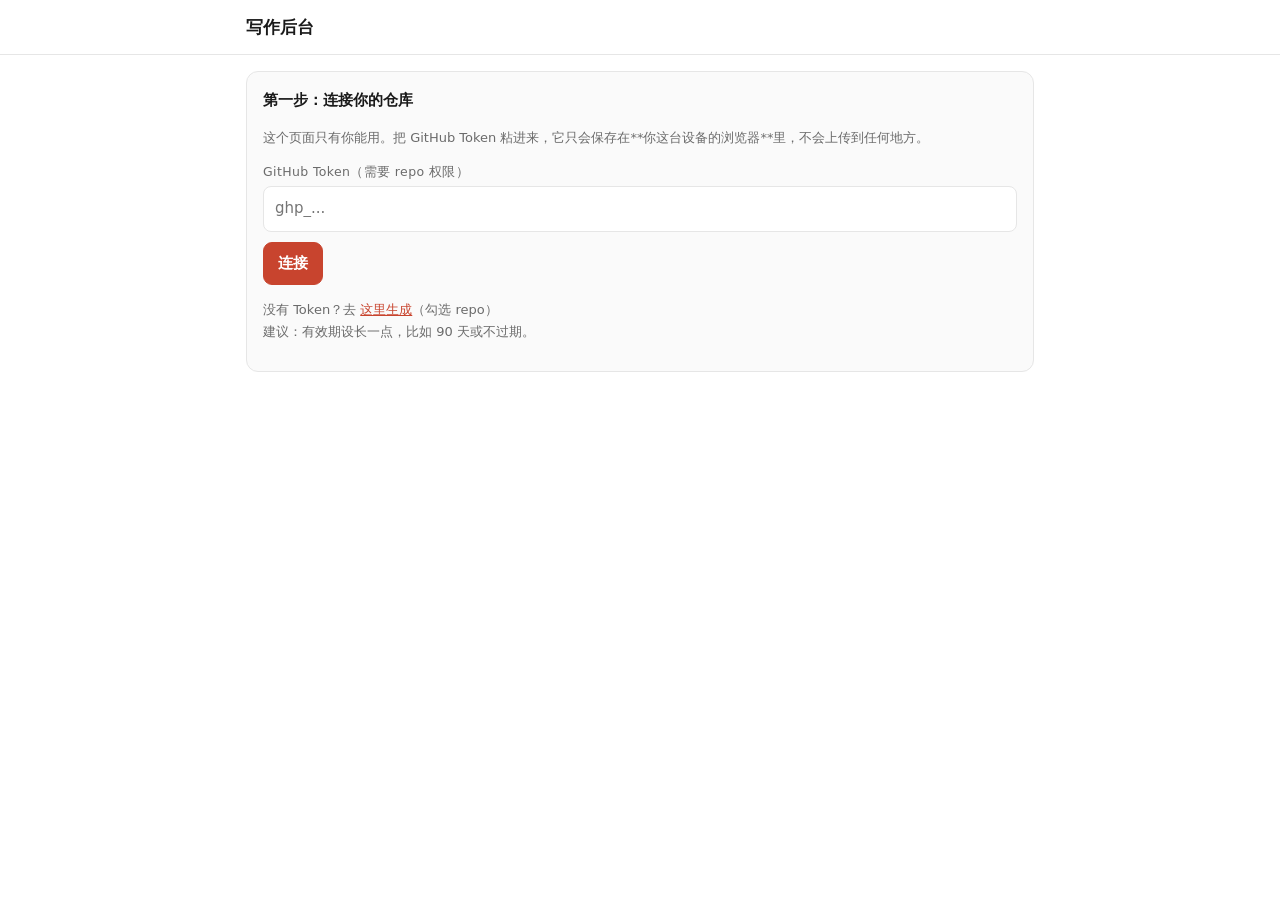
==== admin/index.html @ d94a4b34 "add admin cms (admin/index.html)" ====
<!DOCTYPE html>
<html lang="zh-CN">
<head>
<meta charset="utf-8">
<meta name="viewport" content="width=device-width,initial-scale=1,maximum-scale=1,user-scalable=no">
<title>写作后台</title>
<style>
*{box-sizing:border-box}
:root{--bg:#fff;--fg:#1a1a1a;--muted:#6b6b6b;--border:#e6e6e6;--accent:#c8442e;--card:#fafafa;--input:#fff}
@media(prefers-color-scheme:dark){:root{--bg:#121212;--fg:#e8e8e8;--muted:#9a9a9a;--border:#2a2a2a;--accent:#e0674e;--card:#1a1a1a;--input:#1e1e1e}}
body{margin:0;background:var(--bg);color:var(--fg);font:15px/1.7 system-ui,-apple-system,"PingFang SC","Noto Sans SC",sans-serif}
.wrap{max-width:820px;margin:0 auto;padding:16px}
header{position:sticky;top:0;background:var(--bg);border-bottom:1px solid var(--border);z-index:5}
header .wrap{display:flex;align-items:center;justify-content:space-between;height:54px;padding-top:0;padding-bottom:0}
h1{font-size:17px;margin:0;font-weight:700}
h2{font-size:15px;margin:0 0 12px;font-weight:650}
button{font:inherit;cursor:pointer;border:1px solid var(--border);background:var(--card);color:var(--fg);padding:8px 14px;border-radius:9px}
button:active{transform:scale(.98)}
button.primary{background:var(--accent);border-color:var(--accent);color:#fff;font-weight:600}
button.danger{color:#d33;border-color:#d33}
button:disabled{opacity:.5}
.card{border:1px solid var(--border);border-radius:12px;padding:16px;background:var(--card);margin-bottom:14px}
input,textarea{width:100%;font:inherit;color:var(--fg);background:var(--input);border:1px solid var(--border);border-radius:8px;padding:9px 11px;margin-bottom:10px}
textarea{resize:vertical;line-height:1.65}
label{display:block;font-size:12.5px;color:var(--muted);margin-bottom:4px;letter-spacing:.03em}
.row{display:flex;gap:8px;flex-wrap:wrap}
.row>*{flex:1;min-width:120px}
.list-item{display:flex;align-items:center;justify-content:space-between;gap:10px;
  padding:13px 0;border-bottom:1px solid var(--border);cursor:pointer}
.list-item:last-child{border-bottom:0}
.list-item .t{font-weight:600;font-size:15px}
.list-item .d{font-size:12.5px;color:var(--muted);font-variant-numeric:tabular-nums}
.toast{position:fixed;left:50%;bottom:24px;transform:translateX(-50%);background:#222;color:#fff;
  padding:11px 18px;border-radius:10px;font-size:14px;opacity:0;transition:.25s;pointer-events:none;z-index:99;max-width:90%;text-align:center}
.toast.show{opacity:1}
.toast.err{background:#c0392b}
.hint{font-size:13px;color:var(--muted);line-height:1.65}
.preview{border:1px solid var(--border);border-radius:10px;padding:14px;margin-bottom:12px;overflow:auto}
.preview h2{font-size:19px;margin:16px 0 10px}.preview h3{font-size:16px;margin:14px 0 8px}
.preview p{margin:0 0 12px}.preview blockquote{margin:0 0 12px;padding-left:14px;border-left:3px solid var(--accent);color:var(--muted)}
.preview code{background:var(--card);padding:2px 5px;border-radius:4px;font-size:.9em}
.preview pre{background:var(--card);padding:12px;border-radius:8px;overflow-x:auto}
.preview ul,.preview ol{padding-left:20px;margin:0 0 12px}
.preview hr{border:0;border-top:1px solid var(--border);margin:20px 0}
.hidden{display:none!important}
a{color:var(--accent)}
</style>
</head>
<body>
<header><div class="wrap">
  <h1>写作后台</h1>
  <div class="row" style="flex:0 0 auto">
    <button id="btnLogout" class="hidden">退出</button>
  </div>
</div></header>

<div class="wrap">

  <!-- 登录 -->
  <section id="viewLogin" class="hidden">
    <div class="card">
      <h2>第一步：连接你的仓库</h2>
      <p class="hint">这个页面只有你能用。把 GitHub Token 粘进来，它只会保存在**你这台设备的浏览器**里，不会上传到任何地方。</p>
      <label>GitHub Token（需要 repo 权限）</label>
      <input id="inpToken" type="password" placeholder="ghp_..." autocomplete="off">
      <button class="primary" id="btnConnect">连接</button>
      <p class="hint" style="margin-top:14px">
        没有 Token？去 <a href="https://github.com/settings/tokens/new?scopes=repo&description=blog-admin" target="_blank">这里生成</a>（勾选 repo）<br>
        建议：有效期设长一点，比如 90 天或不过期。
      </p>
    </div>
  </section>

  <!-- 列表 -->
  <section id="viewList" class="hidden">
    <div class="row" style="margin-bottom:14px">
      <button class="primary" id="btnNew" style="flex:2">＋ 写新文章</button>
      <button id="btnRefresh">刷新</button>
    </div>
    <div class="card" id="postList"></div>
  </section>

  <!-- 编辑 -->
  <section id="viewEdit" class="hidden">
    <div class="row" style="margin-bottom:14px">
      <button id="btnBack" style="flex:1">← 返回</button>
      <button id="btnPreview" style="flex:1">预览</button>
      <button class="primary" id="btnSave" style="flex:2">保存并发布</button>
    </div>
    <div class="card">
      <label>标题</label><input id="fTitle" placeholder="文章标题">
      <div class="row">
        <div><label>日期</label><input id="fDate" type="date"></div>
        <div><label>标签（逗号分隔）</label><input id="fTags" placeholder="随笔, 思考"></div>
      </div>
      <label>摘要（列表页显示）</label><input id="fExcerpt" placeholder="一句话概括">
      <label>正文（Markdown）</label>
      <textarea id="fBody" rows="16" placeholder="支持 **加粗**、# 标题、- 列表、> 引用、```代码块```"></textarea>
      <div id="previewBox" class="preview hidden"></div>
      <div class="row" style="margin-top:6px">
        <button class="danger" id="btnDelete" style="flex:1">删除这篇文章</button>
      </div>
    </div>
  </section>

</div>
<div class="toast" id="toast"></div>

<script>
const OWNER='uno178', REPO='uno178.github.io', BRANCH='main', DIR='posts';
const API='https://api.github.com';
let token=localStorage.getItem('gh_token')||'';
let posts=[], current=null;   // current: {file, sha}

/* ---------- 工具 ---------- */
const $=id=>document.getElementById(id);
function toast(msg,err){const t=$('toast');t.textContent=msg;t.className='toast show'+(err?' err':'');clearTimeout(t._h);t._h=setTimeout(()=>t.className='toast',2600)}
function b64enc(s){const b=new TextEncoder().encode(s);let o='';for(const c of b)o+=String.fromCharCode(c);return btoa(o)}
function b64dec(s){const bin=atob(s.replace(/\s/g,''));return new TextDecoder().decode(Uint8Array.from(bin,c=>c.charCodeAt(0)))}
async function api(path,opt={}){
  const r=await fetch(API+path,{...opt,headers:{'Authorization':'Bearer '+token,'Accept':'application/vnd.github+json','X-GitHub-Api-Version':'2022-11-28',...(opt.body?{'Content-Type':'application/json'}:{}),...(opt.headers||{})}});
  if(r.status===401) throw new Error('Token 无效或已过期');
  if(!r.ok){let m='';try{m=(await r.json()).message}catch{}throw new Error(m||('HTTP '+r.status))}
  return r.status===204?null:r.json();
}

/* ---------- 极简 Markdown（与构建脚本一致） ---------- */
function md(src){
  const blocks=[];
  src=src.replace(/```(\w*)\n([\s\S]*?)```/g,(_,l,c)=>{blocks.push(c.replace(/\n$/,''));return '\u0000C'+(blocks.length-1)+'\u0000'});
  const L=src.split('\n'),out=[];let i=0,inUl=false,inOl=false;
  const close=()=>{if(inUl){out.push('</ul>');inUl=false}if(inOl){out.push('</ol>');inOl=false}};
  const inl=t=>t.replace(/!\[([^\]]*)\]\(([^)\s]+)[^)]*\)/g,'<img src="$2" alt="$1" style="max-width:100%">')
    .replace(/\[([^\]]+)\]\(([^)\s]+)[^)]*\)/g,'<a href="$2">$1</a>')
    .replace(/\*\*([^*]+)\*\*/g,'<strong>$1</strong>')
    .replace(/(?<!\*)\*([^*]+)\*(?!\*)/g,'<em>$1</em>')
    .replace(/`([^`]+)`/g,'<code>$1</code>');
  const esc=s=>s.replace(/&/g,'&amp;').replace(/</g,'&lt;').replace(/>/g,'&gt;');
  while(i<L.length){
    let ln=L[i];
    if(/^\u0000C\d+\u0000$/.test(ln.trim())){close();out.push('<pre><code>'+esc(blocks[+ln.match(/\d+/)[0]])+'</code></pre>');i++;continue}
    if(!ln.trim()){close();i++;continue}
    if(/^---+$/.test(ln)){close();out.push('<hr>');i++;continue}
    const h=ln.match(/^(#{1,4})\s+(.*)$/);
    if(h){close();const lv=h[1].length+1;out.push('<h'+lv+'>'+inl(h[2])+'</h'+lv+'>');i++;continue}
    if(/^>\s?/.test(ln)){close();const b=[];while(i<L.length&&/^>\s?/.test(L[i])){b.push(L[i].replace(/^>\s?/,''));i++}out.push('<blockquote><p>'+inl(b.join(' '))+'</p></blockquote>');continue}
    if(/^\s*[-*]\s+/.test(ln)){if(!inUl){close();out.push('<ul>');inUl=true}out.push('<li>'+inl(ln.replace(/^\s*[-*]\s+/,''))+'</li>');i++;continue}
    if(/^\s*\d+\.\s+/.test(ln)){if(!inOl){close();out.push('<ol>');inOl=true}out.push('<li>'+inl(ln.replace(/^\s*\d+\.\s+/,''))+'</li>');i++;continue}
    close();const p=[];while(i<L.length&&L[i].trim()&&!/^(#{1,4}\s|>\s?|\s*[-*]\s|\s*\d+\.\s|---)/.test(L[i])&&!/^\u0000C/.test(L[i])){p.push(L[i]);i++}
    out.push('<p>'+inl(p.join(' '))+'</p>');
  }
  close();return out.join('\n');
}

/* ---------- 视图切换 ---------- */
function show(v){
  for(const id of['viewLogin','viewList','viewEdit'])$(id).classList.add('hidden');
  $(v).classList.remove('hidden');
  $('btnLogout').classList.toggle('hidden',!token);
}

/* ---------- 连接 ---------- */
async function connect(){
  const t=$('inpToken').value.trim();
  if(!t)return toast('先把 Token 粘进来',true);
  token=t;
  try{
    const me=await api('/user');
    localStorage.setItem('gh_token',t);
    toast('已连接：'+me.login);
    loadList();
  }catch(e){token='';toast(e.message,true)}
}

/* ---------- 列表 ---------- */
async function loadList(){
  try{
    const files=await api(`/repos/${OWNER}/${REPO}/contents/${DIR}?ref=${BRANCH}`);
    posts=files.filter(f=>f.name.endsWith('.md')).sort((a,b)=>b.name<a.name?-1:1);
    const box=$('postList');
    if(!posts.length){box.innerHTML='<p class="hint">还没有文章，点上面「写新文章」开始。</p>'}
    else{
      box.innerHTML=posts.map(p=>`<div class="list-item" data-f="${p.name}">
        <div><div class="t">${p.name.replace(/\.md$/,'')}</div><div class="d">${p.name}</div></div>
        <span style="color:var(--muted)">›</span></div>`).join('');
      box.querySelectorAll('.list-item').forEach(el=>el.onclick=()=>openPost(el.dataset.f));
    }
    show('viewList');
  }catch(e){toast(e.message,true)}
}

/* ---------- 打开/新建 ---------- */
async function openPost(name){
  try{
    if(name){
      const f=await api(`/repos/${OWNER}/${REPO}/contents/${DIR}/${name}?ref=${BRANCH}`);
      const raw=b64dec(f.content);
      current={file:name,sha:f.sha};
      const m=raw.match(/^---\n([\s\S]*?)\n---\n?([\s\S]*)$/);
      const fm={};if(m)m[1].split('\n').forEach(l=>{const x=l.match(/^(\w+)\s*:\s*(.*)$/);if(x)fm[x[1]]=x[2].trim()});
      $('fTitle').value=fm.title||''; $('fDate').value=fm.date||new Date().toISOString().slice(0,10);
      $('fTags').value=fm.tags||''; $('fExcerpt').value=fm.excerpt||'';
      $('fBody').value=m?m[2]:raw;
    }else{
      current={file:null,sha:null};
      $('fTitle').value=''; $('fDate').value=new Date().toISOString().slice(0,10);
      $('fTags').value=''; $('fExcerpt').value=''; $('fBody').value='';
    }
    $('previewBox').classList.add('hidden');
    $('btnDelete').style.display=current.file?'':'none';
    show('viewEdit');
    window.scrollTo(0,0);
  }catch(e){toast(e.message,true)}
}

/* ---------- 保存 ---------- */
async function save(){
  const title=$('fTitle').value.trim();
  const date=$('fDate').value.trim()||new Date().toISOString().slice(0,10);
  if(!title)return toast('标题不能为空',true);
  const body=$('fBody').value;
  let slug=current.file?current.file.replace(/\.md$/,''):title
    .toLowerCase().replace(/[^\w\u4e00-\u9fa5]+/g,'-').replace(/^-|-$/g,'').slice(0,50)||('post-'+Date.now());
  const file=slug+'.md';
  const fm=['---',`title: ${title}`,`date: ${date}`,
    `excerpt: ${$('fExcerpt').value.trim()||body.replace(/[#>*`\-]/g,'').replace(/\s+/g,' ').slice(0,90)+'…'}`,
    `tags: ${$('fTags').value.trim()}`,'---',''].join('\n');
  const content=fm+body;
  $('btnSave').disabled=true;
  try{
    await api(`/repos/${OWNER}/${REPO}/contents/${DIR}/${file}`,{
      method:'PUT',
      body:JSON.stringify({message:`post: ${title}`,content:b64enc(content),branch:BRANCH,...(current.sha?{sha:current.sha}:{})})
    });
    toast('已发布，约 1 分钟上线');
    await loadList();
  }catch(e){toast(e.message,true)}
  finally{$('btnSave').disabled=false}
}

/* ---------- 删除 ---------- */
async function del(){
  if(!current.file)return;
  if(!confirm('确定删除《'+(current.file.replace(/\.md$/,''))+'》？'))return;
  try{
    await api(`/repos/${OWNER}/${REPO}/contents/${DIR}/${current.file}`,{
      method:'DELETE',body:JSON.stringify({message:'delete '+current.file,sha:current.sha,branch:BRANCH})});
    toast('已删除');
    await loadList();
  }catch(e){toast(e.message,true)}
}

/* ---------- 事件 ---------- */
$('btnConnect').onclick=connect;
$('inpToken').onkeydown=e=>{if(e.key==='Enter')connect()};
$('btnNew').onclick=()=>openPost(null);
$('btnRefresh').onclick=loadList;
$('btnBack').onclick=loadList;
$('btnSave').onclick=save;
$('btnDelete').onclick=del;
$('btnPreview').onclick=()=>{
  const p=$('previewBox');
  if(!p.classList.contains('hidden')){p.classList.add('hidden');$('btnPreview').textContent='预览';return}
  p.innerHTML=md($('fBody').value||'（空）');p.classList.remove('hidden');$('btnPreview').textContent='收起预览';
};
$('btnLogout').onclick=()=>{localStorage.removeItem('gh_token');token='';show('viewLogin')};

/* ---------- 启动 ---------- */
if(token){api('/user').then(loadList).catch(()=>{token='';show('viewLogin')})}
else show('viewLogin');
</script>
</body>
</html>
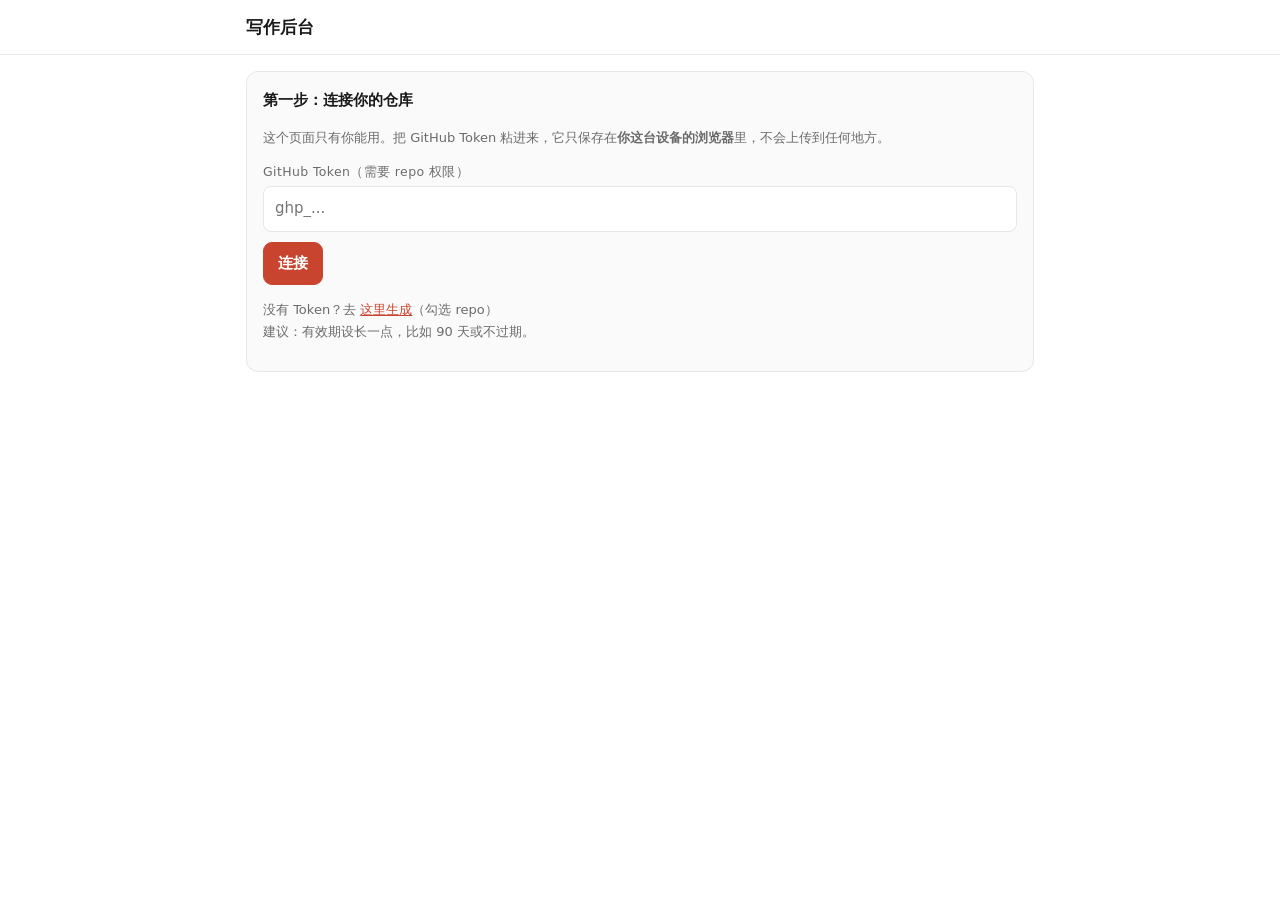
==== commit 3a451432: "fix admin hint markup" ====
--- a/admin/index.html
+++ b/admin/index.html
@@ -60,7 +60,7 @@
   <section id="viewLogin" class="hidden">
     <div class="card">
       <h2>第一步：连接你的仓库</h2>
-      <p class="hint">这个页面只有你能用。把 GitHub Token 粘进来，它只会保存在**你这台设备的浏览器**里，不会上传到任何地方。</p>
+      <p class="hint">这个页面只有你能用。把 GitHub Token 粘进来，它只保存在<strong>你这台设备的浏览器</strong>里，不会上传到任何地方。</p>
       <label>GitHub Token（需要 repo 权限）</label>
       <input id="inpToken" type="password" placeholder="ghp_..." autocomplete="off">
       <button class="primary" id="btnConnect">连接</button>
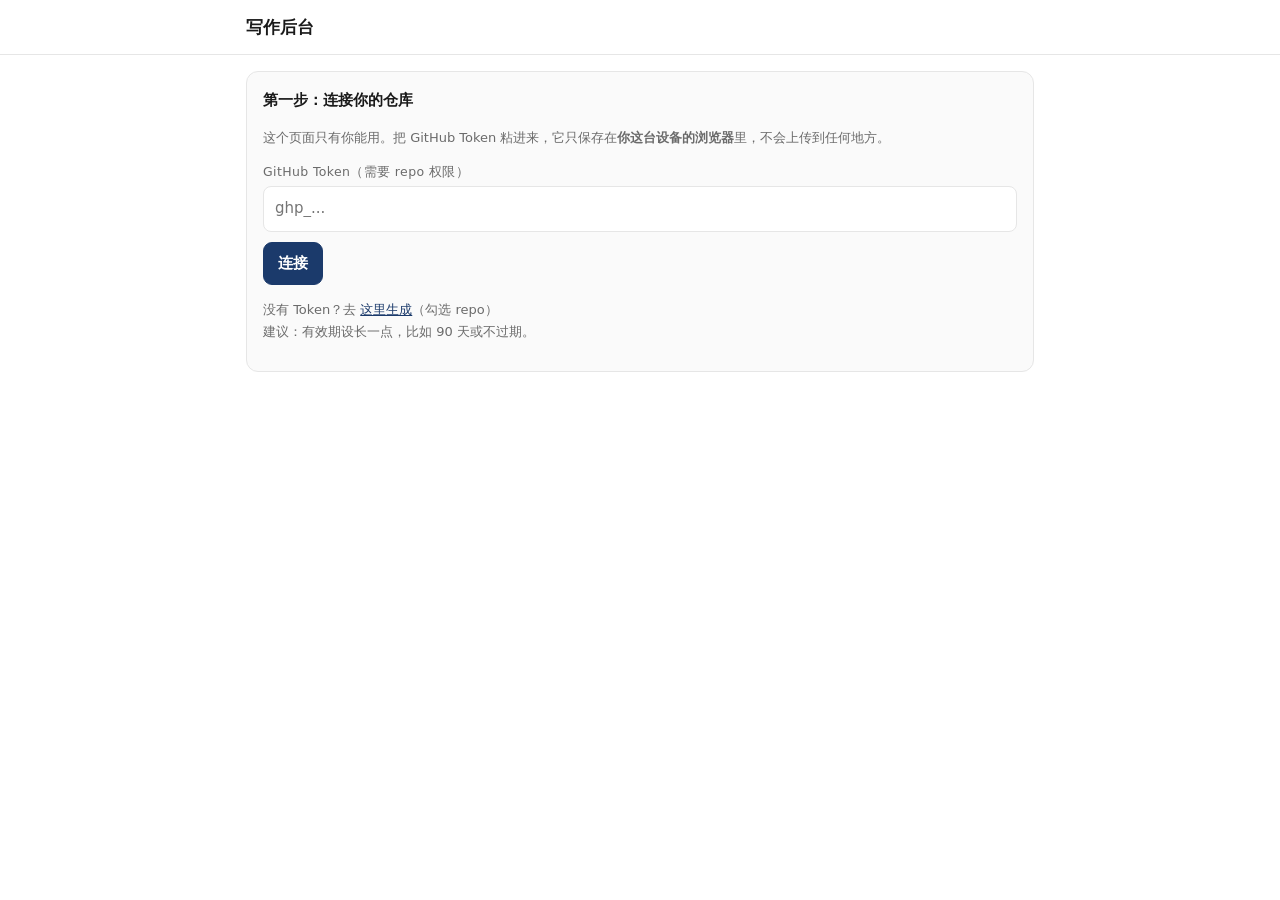
==== commit a612821a: "后台强调色改为蓝色" ====
--- a/admin/index.html
+++ b/admin/index.html
@@ -4,10 +4,12 @@
 <meta charset="utf-8">
 <meta name="viewport" content="width=device-width,initial-scale=1,maximum-scale=1,user-scalable=no">
 <title>写作后台</title>
+<meta http-equiv="Content-Security-Policy" content="default-src 'self'; img-src 'self' data:; style-src 'self' 'unsafe-inline'; script-src 'self' 'unsafe-inline'; connect-src https://api.github.com; object-src 'none'; base-uri 'none'">
+<meta name="referrer" content="no-referrer">
 <style>
 *{box-sizing:border-box}
-:root{--bg:#fff;--fg:#1a1a1a;--muted:#6b6b6b;--border:#e6e6e6;--accent:#c8442e;--card:#fafafa;--input:#fff}
-@media(prefers-color-scheme:dark){:root{--bg:#121212;--fg:#e8e8e8;--muted:#9a9a9a;--border:#2a2a2a;--accent:#e0674e;--card:#1a1a1a;--input:#1e1e1e}}
+:root{--bg:#fff;--fg:#1a1a1a;--muted:#6b6b6b;--border:#e6e6e6;--accent:#1b3a6b;--card:#fafafa;--input:#fff}
+@media(prefers-color-scheme:dark){:root{--bg:#121212;--fg:#e8e8e8;--muted:#9a9a9a;--border:#2a2a2a;--accent:#8ab4f8;--card:#1a1a1a;--input:#1e1e1e}}
 body{margin:0;background:var(--bg);color:var(--fg);font:15px/1.7 system-ui,-apple-system,"PingFang SC","Noto Sans SC",sans-serif}
 .wrap{max-width:820px;margin:0 auto;padding:16px}
 header{position:sticky;top:0;background:var(--bg);border-bottom:1px solid var(--border);z-index:5}
@@ -175,10 +177,13 @@
 /* ---------- 列表 ---------- */
 async function loadList(){
   try{
-    const files=await api(`/repos/${OWNER}/${REPO}/contents/${DIR}?ref=${BRANCH}`);
+    let files=[];
+    try{ files=await api(`/repos/${OWNER}/${REPO}/contents/${DIR}?ref=${BRANCH}`); }
+    catch(e){ if(!/Not Found|404/i.test(e.message)) throw e; files=[]; }  // 空目录 = 没有文章
+    if(!Array.isArray(files)) files=[];
     posts=files.filter(f=>f.name.endsWith('.md')).sort((a,b)=>b.name<a.name?-1:1);
     const box=$('postList');
-    if(!posts.length){box.innerHTML='<p class="hint">还没有文章，点上面「写新文章」开始。</p>'}
+    if(!posts.length){box.innerHTML='<div style="text-align:center;padding:20px 0"><p class="hint" style="margin-bottom:14px">📭 还没有文章</p><button class="primary" onclick="openPost(null)">＋ 写第一篇</button></div>'}
     else{
       box.innerHTML=posts.map(p=>`<div class="list-item" data-f="${p.name}">
         <div><div class="t">${p.name.replace(/\.md$/,'')}</div><div class="d">${p.name}</div></div>
@@ -266,8 +271,14 @@
 $('btnLogout').onclick=()=>{localStorage.removeItem('gh_token');token='';show('viewLogin')};
 
 /* ---------- 启动 ---------- */
-if(token){api('/user').then(loadList).catch(()=>{token='';show('viewLogin')})}
-else show('viewLogin');
+function fallbackCheck(){
+  const any=['viewLogin','viewList','viewEdit'].some(id=>!$(id).classList.contains('hidden'));
+  if(!any) show('viewLogin');
+}
+if(token){
+  api('/user').then(()=>loadList()).catch(()=>{localStorage.removeItem('gh_token');token='';show('viewLogin')});
+  setTimeout(fallbackCheck,3000);
+}else show('viewLogin');
 </script>
 </body>
 </html>
